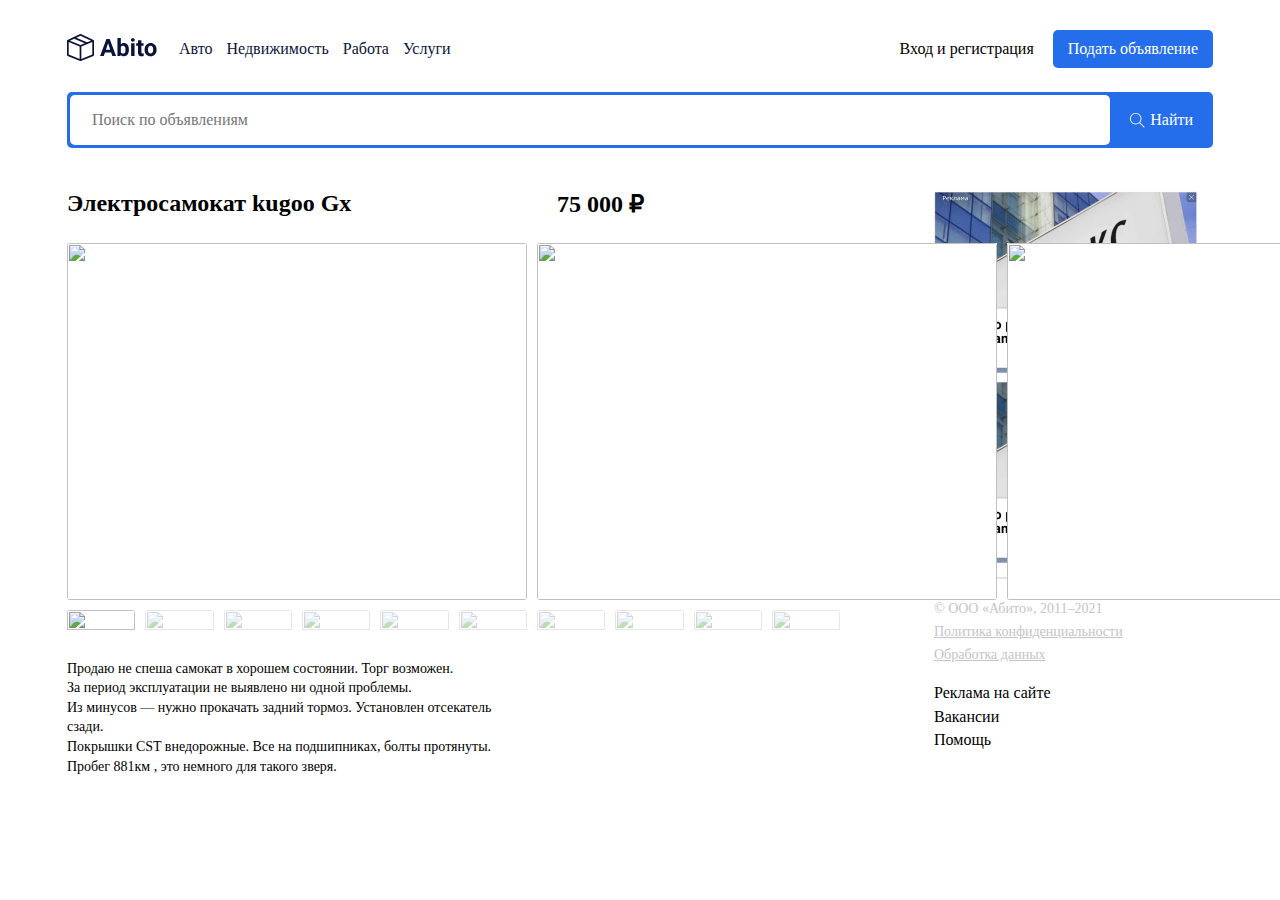
==== single.html @ 088f2d84 "full" ====
<!DOCTYPE html>
<html lang="en">
<head>
  <meta charset="UTF-8">
  <meta http-equiv="X-UA-Compatible" content="IE=edge">
  <meta name="viewport" content="width=device-width, initial-scale=1.0">
  <title>Benefit - доска объявлений</title>
  <link rel="preconnect" href="https://fonts.googleapis.com">
  <link rel="preconnect" href="https://fonts.gstatic.com" crossorigin>
  <!-- подключаем шрифт google -->
  <link href="https://fonts.googleapis.com/css2?family=Roboto:wght@400;700&display=swap" rel="stylesheet"/>
  <link rel="stylesheet" href="css/normalize.css">
  <link rel="stylesheet" href="https://unpkg.com/swiper/swiper-bundle.min.css" />
  <link rel="stylesheet" href="css/style.css">
</head>
<body>
  <!-- начало шапки сайта -->
  <header class="header container">
    <div class="navbar">
      <a href="/index.html" class="logo">
        <img src="img/logo.svg" alt="logo: Benefit" class="logo-image" />
      </a>
      <nav class="navbar-menu">
          <!-- меню -->
        <ul class="menu">
          <!-- пункт меню -->
          <li class="menu-item">
            <!-- ссылка -->
            <a href="#" class="menu-link">Авто</a>
          </li>
          <li class="menu-item">
          <a href="#" class="menu-link">Недвижимость</a>
          </li>
          <li class="menu-item">
          <a href="#" class="menu-link">Работа</a>
          </li>
          <li class="menu-item">
          <a href="#" class="menu-link">Услуги</a>
          </li>
        </ul>
      </nav>

      <div class="button-group">
        <a href="#" class="button button-link">Вход и регистрация</a>
        <a href="#" class="button button-primary">Подать объявление</a>
      </div>

    </div>
    <!-- /.navbar -->
    <div class="search-panel">
      <input type="search" class="search-input" placeholder="Поиск по объявлениям">
      <button class="search-button">
        <svg class="search-icon"
        width="15" height="15" viewBox="0 0 15 15" fill="none" xmlns="http://www.w3.org/2000/svg">
          <g clip-path="url(#clip0)">
            <path
              d="M14.6506 14.0012L10.0862 9.43675C10.9465 8.43352 11.4706 7.13293 11.4706 5.71058C11.4706 2.54822 8.89765 -0.0247192 5.7353 -0.0247192C4.20353 -0.0247192 2.76265 0.571751 1.67824 1.6544C0.595589 2.73793 -0.000881376 4.17881 9.77541e-07 5.71058C9.77541e-07 8.87293 2.57294 11.4459 5.7353 11.4459C7.15765 11.4459 8.45912 10.9218 9.46235 10.0615L14.0268 14.6259L14.6506 14.0012ZM5.7353 10.5635C3.06 10.5635 0.882354 8.38675 0.882354 5.71058C0.881472 4.41352 1.38618 3.19499 2.30294 2.2791C3.21882 1.36234 4.43824 0.857634 5.7353 0.857634C8.41059 0.857634 10.5882 3.0344 10.5882 5.71058C10.5882 8.38587 8.41059 10.5635 5.7353 10.5635Z"
              fill="white" />
          </g>
          <defs>
            <clipPath id="clip0">
              <rect width="15" height="15" fill="white" />
            </clipPath>
          </defs>
        </svg>

        <span class="search-button-text">Найти</span>
      </button>
    </div>
    <!-- /.search-panel -->
  </header>
  <!-- конец шапки -->
  <div class="page-content container">
    <!-- блок с объявлениями -->
    <main class="main main-single">
      <div class="content"><h2 class="page-title">Электросамокат kugoo Gx</h2>
        <!-- слайдер -->

      
      <body>
        <!-- Swiper -->
      
        <div style="--swiper-navigation-color: #fff; --swiper-pagination-color: #fff" class="swiper-container mySwiper2">
          <div class="swiper-wrapper">
            <div class="swiper-slide">
              <img src="https://swiperjs.com/demos/images/nature-1.jpg" />
            </div>
            <div class="swiper-slide">
              <img src="https://swiperjs.com/demos/images/nature-2.jpg" />
            </div>
            <div class="swiper-slide">
              <img src="https://swiperjs.com/demos/images/nature-3.jpg" />
            </div>
            <div class="swiper-slide">
              <img src="https://swiperjs.com/demos/images/nature-4.jpg" />
            </div>
            <div class="swiper-slide">
              <img src="https://swiperjs.com/demos/images/nature-5.jpg" />
            </div>
            <div class="swiper-slide">
              <img src="https://swiperjs.com/demos/images/nature-6.jpg" />
            </div>
            <div class="swiper-slide">
              <img src="https://swiperjs.com/demos/images/nature-7.jpg" />
            </div>
            <div class="swiper-slide">
              <img src="https://swiperjs.com/demos/images/nature-8.jpg" />
            </div>
            <div class="swiper-slide">
              <img src="https://swiperjs.com/demos/images/nature-9.jpg" />
            </div>
            <div class="swiper-slide">
              <img src="https://swiperjs.com/demos/images/nature-10.jpg" />
            </div>
          </div>

        </div>
        <div thumbsSlider="" class="swiper-container mySwiper">
          <div class="swiper-wrapper">
            <div class="swiper-slide">
              <img src="https://swiperjs.com/demos/images/nature-1.jpg" />
            </div>
            <div class="swiper-slide">
              <img src="https://swiperjs.com/demos/images/nature-2.jpg" />
            </div>
            <div class="swiper-slide">
              <img src="https://swiperjs.com/demos/images/nature-3.jpg" />
            </div>
            <div class="swiper-slide">
              <img src="https://swiperjs.com/demos/images/nature-4.jpg" />
            </div>
            <div class="swiper-slide">
              <img src="https://swiperjs.com/demos/images/nature-5.jpg" />
            </div>
            <div class="swiper-slide">
              <img src="https://swiperjs.com/demos/images/nature-6.jpg" />
            </div>
            <div class="swiper-slide">
              <img src="https://swiperjs.com/demos/images/nature-7.jpg" />
            </div>
            <div class="swiper-slide">
              <img src="https://swiperjs.com/demos/images/nature-8.jpg" />
            </div>
            <div class="swiper-slide">
              <img src="https://swiperjs.com/demos/images/nature-9.jpg" />
            </div>
            <div class="swiper-slide">
              <img src="https://swiperjs.com/demos/images/nature-10.jpg" />
            </div>
          </div>
        </div>

        <div class="content-text">
          <p>Продаю не спеша самокат в хорошем состоянии.
          Торг возможен. <br>
          За период эксплуатации не выявлено ни одной проблемы. <br>
          Из минусов — нужно прокачать задний тормоз.
          Установлен отсекатель сзади. <br>   
          Покрышки CST внедорожные.
          Все на подшипниках, болты протянуты.
          Пробег 881км , это немного для такого зверя.</p>
        </div>

      </div>
      <div class="author">
        <strong class="single-price">
          75 000 ₽
        </strong>
      <div class="author-wrapper">
        <div class="author-info">
          <span class="author-name">Михаил Воробьев</span>
          <div class="rating">
            <svg width="10" height="10" viewBox="0 0 10 10" fill="none" xmlns="http://www.w3.org/2000/svg">
              <path
                d="M9.97393 3.83595C9.90847 3.63346 9.72887 3.48965 9.51639 3.4705L6.63011 3.20842L5.4888 0.537072C5.40465 0.341297 5.21299 0.214569 5.00005 0.214569C4.78711 0.214569 4.59545 0.341297 4.5113 0.53753L3.36999 3.20842L0.483257 3.4705C0.271154 3.4901 0.0920116 3.63346 0.0261682 3.83595C-0.0396751 4.03844 0.0211327 4.26054 0.181583 4.40054L2.36326 6.31389L1.71994 9.14775C1.67286 9.35612 1.75374 9.5715 1.92662 9.69647C2.01955 9.76361 2.12827 9.79779 2.23791 9.79779C2.33244 9.79779 2.42621 9.77231 2.51036 9.72195L5.00005 8.23396L7.48882 9.72195C7.67094 9.83152 7.90052 9.82152 8.07302 9.69647C8.24598 9.57112 8.32678 9.35566 8.27971 9.14775L7.63638 6.31389L9.81806 4.40093C9.97851 4.26054 10.0398 4.03882 9.97393 3.83595Z"
                fill="#FFC107" />
            </svg>
<svg width="10" height="10" viewBox="0 0 10 10" fill="none" xmlns="http://www.w3.org/2000/svg">
  <path
    d="M9.97393 3.83595C9.90847 3.63346 9.72887 3.48965 9.51639 3.4705L6.63011 3.20842L5.4888 0.537072C5.40465 0.341297 5.21299 0.214569 5.00005 0.214569C4.78711 0.214569 4.59545 0.341297 4.5113 0.53753L3.36999 3.20842L0.483257 3.4705C0.271154 3.4901 0.0920116 3.63346 0.0261682 3.83595C-0.0396751 4.03844 0.0211327 4.26054 0.181583 4.40054L2.36326 6.31389L1.71994 9.14775C1.67286 9.35612 1.75374 9.5715 1.92662 9.69647C2.01955 9.76361 2.12827 9.79779 2.23791 9.79779C2.33244 9.79779 2.42621 9.77231 2.51036 9.72195L5.00005 8.23396L7.48882 9.72195C7.67094 9.83152 7.90052 9.82152 8.07302 9.69647C8.24598 9.57112 8.32678 9.35566 8.27971 9.14775L7.63638 6.31389L9.81806 4.40093C9.97851 4.26054 10.0398 4.03882 9.97393 3.83595Z"
    fill="#FFC107" />
</svg>
<svg width="10" height="10" viewBox="0 0 10 10" fill="none" xmlns="http://www.w3.org/2000/svg">
  <path
    d="M9.97393 3.83595C9.90847 3.63346 9.72887 3.48965 9.51639 3.4705L6.63011 3.20842L5.4888 0.537072C5.40465 0.341297 5.21299 0.214569 5.00005 0.214569C4.78711 0.214569 4.59545 0.341297 4.5113 0.53753L3.36999 3.20842L0.483257 3.4705C0.271154 3.4901 0.0920116 3.63346 0.0261682 3.83595C-0.0396751 4.03844 0.0211327 4.26054 0.181583 4.40054L2.36326 6.31389L1.71994 9.14775C1.67286 9.35612 1.75374 9.5715 1.92662 9.69647C2.01955 9.76361 2.12827 9.79779 2.23791 9.79779C2.33244 9.79779 2.42621 9.77231 2.51036 9.72195L5.00005 8.23396L7.48882 9.72195C7.67094 9.83152 7.90052 9.82152 8.07302 9.69647C8.24598 9.57112 8.32678 9.35566 8.27971 9.14775L7.63638 6.31389L9.81806 4.40093C9.97851 4.26054 10.0398 4.03882 9.97393 3.83595Z"
    fill="#FFC107" />
</svg>
<svg width="10" height="10" viewBox="0 0 10 10" fill="none" xmlns="http://www.w3.org/2000/svg">
  <path
    d="M9.97393 3.83595C9.90847 3.63346 9.72887 3.48965 9.51639 3.4705L6.63011 3.20842L5.4888 0.537072C5.40465 0.341297 5.21299 0.214569 5.00005 0.214569C4.78711 0.214569 4.59545 0.341297 4.5113 0.53753L3.36999 3.20842L0.483257 3.4705C0.271154 3.4901 0.0920116 3.63346 0.0261682 3.83595C-0.0396751 4.03844 0.0211327 4.26054 0.181583 4.40054L2.36326 6.31389L1.71994 9.14775C1.67286 9.35612 1.75374 9.5715 1.92662 9.69647C2.01955 9.76361 2.12827 9.79779 2.23791 9.79779C2.33244 9.79779 2.42621 9.77231 2.51036 9.72195L5.00005 8.23396L7.48882 9.72195C7.67094 9.83152 7.90052 9.82152 8.07302 9.69647C8.24598 9.57112 8.32678 9.35566 8.27971 9.14775L7.63638 6.31389L9.81806 4.40093C9.97851 4.26054 10.0398 4.03882 9.97393 3.83595Z"
    fill="#FFC107" />
</svg>
<svg width="10" height="10" viewBox="0 0 10 10" fill="none" xmlns="http://www.w3.org/2000/svg">
  <path
    d="M9.97393 3.83595C9.90847 3.63346 9.72887 3.48965 9.51639 3.4705L6.63011 3.20842L5.4888 0.537072C5.40465 0.341297 5.21299 0.214569 5.00005 0.214569C4.78711 0.214569 4.59545 0.341297 4.5113 0.53753L3.36999 3.20842L0.483257 3.4705C0.271154 3.4901 0.0920116 3.63346 0.0261682 3.83595C-0.0396751 4.03844 0.0211327 4.26054 0.181583 4.40054L2.36326 6.31389L1.71994 9.14775C1.67286 9.35612 1.75374 9.5715 1.92662 9.69647C2.01955 9.76361 2.12827 9.79779 2.23791 9.79779C2.33244 9.79779 2.42621 9.77231 2.51036 9.72195L5.00005 8.23396L7.48882 9.72195C7.67094 9.83152 7.90052 9.82152 8.07302 9.69647C8.24598 9.57112 8.32678 9.35566 8.27971 9.14775L7.63638 6.31389L9.81806 4.40093C9.97851 4.26054 10.0398 4.03882 9.97393 3.83595Z"
    fill="#FFC107" />
</svg>
            
            <span class="rating-counter">5 отзывов</span>
          </div>
          <span class="author-status">Частное лицо</span>
        </div>
        <div class="author-avatar">
          <img src="img/avatar.jpg" alt="" class="author-avatar">
        </div>

      </div>
              <div class="button-group">
                <button class="button button-block button-primary">Показать телефон</button>
                <button class="button button-block button-success">Напистать сообщение</button>
              </div>
      </div>
     
    </main>
    <!-- блок с боковой навигацией -->
    <aside class="sidebar">
      <a href="#" class="">
        <img src="img/banner.jpg" alt="">
      </a>
            <a href="#" class="">
              <img src="img/banner.jpg" alt="">
            </a>
            <hr color=" #E5E5E5">
            <footer class="footer">
              <p class="footer-text">© ООО «Абито», 2011–2021</p>
              <ul class="footer-menu">
                <li class="footer-menu-item">
                  <a href="#" class="footer-text">Политика конфиденциальности</a>
                </li>
                <li class="footer-menu-item">
                  <a href="#" class="footer-text">Обработка данных</a>
                </li>
              </ul>

              <ul class="footer-menu">
                <li class="footer-menu-item">
                  <a href="#" class="footer-link">Реклама на сайте</a>
                </li>
                <li class="footer-menu-item">
                  <a href="#" class="footer-link">Вакансии</a>
                </li>
                <li class="footer-menu-item">
                  <a href="#" class="footer-link">Помощь</a>
                </li>
              </ul>
            </footer>
      </div>

    </aside>
  </div>
  <script src="https://unpkg.com/swiper/swiper-bundle.min.js"></script>
  <script src="js/main.js"></script>
</body>
</html>
---- css/style.css ----
.body {
  font-family: "Roboto", sans-serif;
  font-size: 14px;
  color: #0a143a;
}
.container {
  max-width: 1146px; /* макс ширина */
  margin: auto; /* авт выравнивание по середине */
}
.header {
  padding-top: 30px;
  padding-bottom: 30px;
  margin-bottom: 12px;
}
.navbar {
  display: flex; /* делаем гибкий блок */
  align-items: center; /* выравниваем по вертикали по центру */
  justify-content: space-between; /* разбросать эл-ты по краям */
  margin-bottom: 24px;
}
.navbar-menu {
  margin-right: auto; /*автоматический отступ справа */
}

.menu {
  list-style: none; /*отключаем точки в списке*/
  margin: 0; /*обнуляем отступы */
  padding-left: 22px; /* внутренний отступ слева 22px */
  padding-right: 22px;
  display: flex;
}
/* для всех пунктов меню, кроме последнего */
.menu-item:not(:last-child) {
  margin-right: 14px;
}
.menu-link {
  text-decoration: none;
  color: #0a143a;
}
.button {
  text-decoration: none;
  display: inline-block;
  padding: 10px 15px; /* сверху и снизу 10, по краям 15 */
  cursor: pointer;
}
.button-link {
  color: inherit;
}
.button-primary {
  background: #256eeb;
  border-radius: 5px;
  color: white;
}
.search-panel {
  height: 50px;
  background: #256eeb;
  border-radius: 5px;
  display: flex;
  padding: 3px;
}
.search-input {
  flex-grow: 1;
  background: #ffffff;
  border-radius: 5px;
  border: none;
  padding-left: 22px;
  padding-right: 22px;
}
.search-button {
  background: #256eeb;
  border: none;
  color: white;
  padding-left: 20px;
  padding-right: 17px;
  display: flex;
  align-items: center;
  cursor: pointer;
}
.search-button-text {
  margin-left: 5px;
}
.page-content {
  display: grid;
  grid-template-columns: 9fr 3fr;
  grid-column-gap: 30px;
}
.card-image {
  border-radius: 10px;
  width: 264px;
  height: 178px;
  object-fit: cover;
}
.cards {
  display: flex;
  flex-wrap: wrap;
  justify-content: space-between;
}
.card {
  margin-bottom: 20px;
  max-width: 264px;
  max-height: 298px;
}
.card-title {
  font-size: 16px;
  line-height: 19px;
  color: #256eeb;
  margin-top: 12px;
  margin-bottom: 5px;
  max-width: 261px;
  max-height: 38px;
}
.card-header {
  display: flex;
  justify-content: space-between;
  align-items: center;
}
.like {
  background-color: white;
  border: none;
  cursor: pointer;
  margin-left: 15px;
}
.card-link {
  text-decoration: none;
}
.card-price {
  font-size: 16px;
  line-height: 19px;
  margin-bottom: 10px;
}
.card-text {
  font-size: 14px;
  line-height: 16px;
  color: #c4c4c4;
  margin-bottom: 4px;
  margin-top: 10px;
  display: block;
}
.sidebar .page-title {
  font-size: 18px;
  line-height: 21px;
}
.service {
  margin-bottom: 25px;
}
.service-title {
  margin-top: 7;
  margin-bottom: 5;
  font-weight: bold;
  font-size: 14px;
  line-height: 16px;

  color: #0a143a;
}
.service-text {
  font-size: 14px;
  line-height: 16px;
  max-width: 217px;
}
.footer-text {
  display: inline-block;
  font-size: 14px;
  line-height: 16px;
  color: #c4c4c4;
  margin-bottom: 5px;
}
.footer-menu {
  margin: 0;
  padding: 0;
  list-style: none;
  color: #c4c4c4;
  margin-bottom: 16px;
}
.footer-link {
  color: inherit;
  text-decoration: none;
  display: inline-block;
  margin-bottom: 5px;
  color: #000000;
}
.content {
  max-width: 460px;
  margin-right: 30px;
}
.swiper-image {
  width: 100%;
  border-radius: 10px;
}
.swiper-container {
  width: 100%;
  height: 100%;
}

.swiper-slide {
  text-align: center;
  font-size: 18px;
  background: #fff;

  /* Center slide text vertically */
  display: -webkit-box;
  display: -ms-flexbox;
  display: -webkit-flex;
  display: flex;
  -webkit-box-pack: center;
  -ms-flex-pack: center;
  -webkit-justify-content: center;
  justify-content: center;
  -webkit-box-align: center;
  -ms-flex-align: center;
  -webkit-align-items: center;
  align-items: center;
}

.swiper-slide img {
  display: block;
  width: 100%;
  height: 100%;
  object-fit: cover;
}

.swiper-container {
  width: 100%;
  height: 357px;
  margin-left: auto;
  margin-right: auto;
}

.swiper-slide {
  background-size: cover;
  background-position: center;
}

.mySwiper2 {
  border-radius: 10px;
  width: 100%;
}

.mySwiper {
  height: 20%;
  box-sizing: border-box;
  padding: 10px 0;
}

.mySwiper .swiper-slide {
  width: 25%;
  height: 100%;
  opacity: 0.4;
  border-radius: 10px;
}

.mySwiper .swiper-slide-thumb-active {
  opacity: 1;
}

.swiper-slide img {
  display: block;
  width: 100%;
  height: 100%;
  object-fit: cover;
  border-radius: 3px;
}
.content-text {
  font-size: 14px;
  line-height: 140%;
  color: inherit;
}
.main-single {
  display: flex;
  align-items: flex-start;
}
.author {
  min-width: 264px;
}
.author-wrapper {
  display: flex;
  align-items: center;
  justify-content: space-between;

  margin-top: 25px;
  margin-bottom: 30px;
}
.author-avatar {
  width: 50px;
  height: 50px;
  object-fit: cover;
  border-radius: 50%;
}
.author-name {
  font-weight: bold;
  font-size: 14px;
  line-height: 16px;
  display: block;
  margin-bottom: 4px;
}
.single-price {
  font-size: 24px;
  line-height: 28px;
  margin-top: 0;
  margin-bottom: 25px;
  display: block;
}
.page-title {
  margin-top: 0;
  margin-bottom: 25px;
}
.rating {
  margin-bottom: 5px;
}
.rating-counter {
  margin-left: 10px;
  opacity: 0, 5;
}
.author-status {
  font-size: 12px;
  line-height: 14px;
}
.button-block {
  width: 100%;
  height: 54px;
  margin-bottom: 14px;
  border: none;
}
.button-success {
  background-color: #14b4be;
  border-radius: 5px;
  color: white;
}
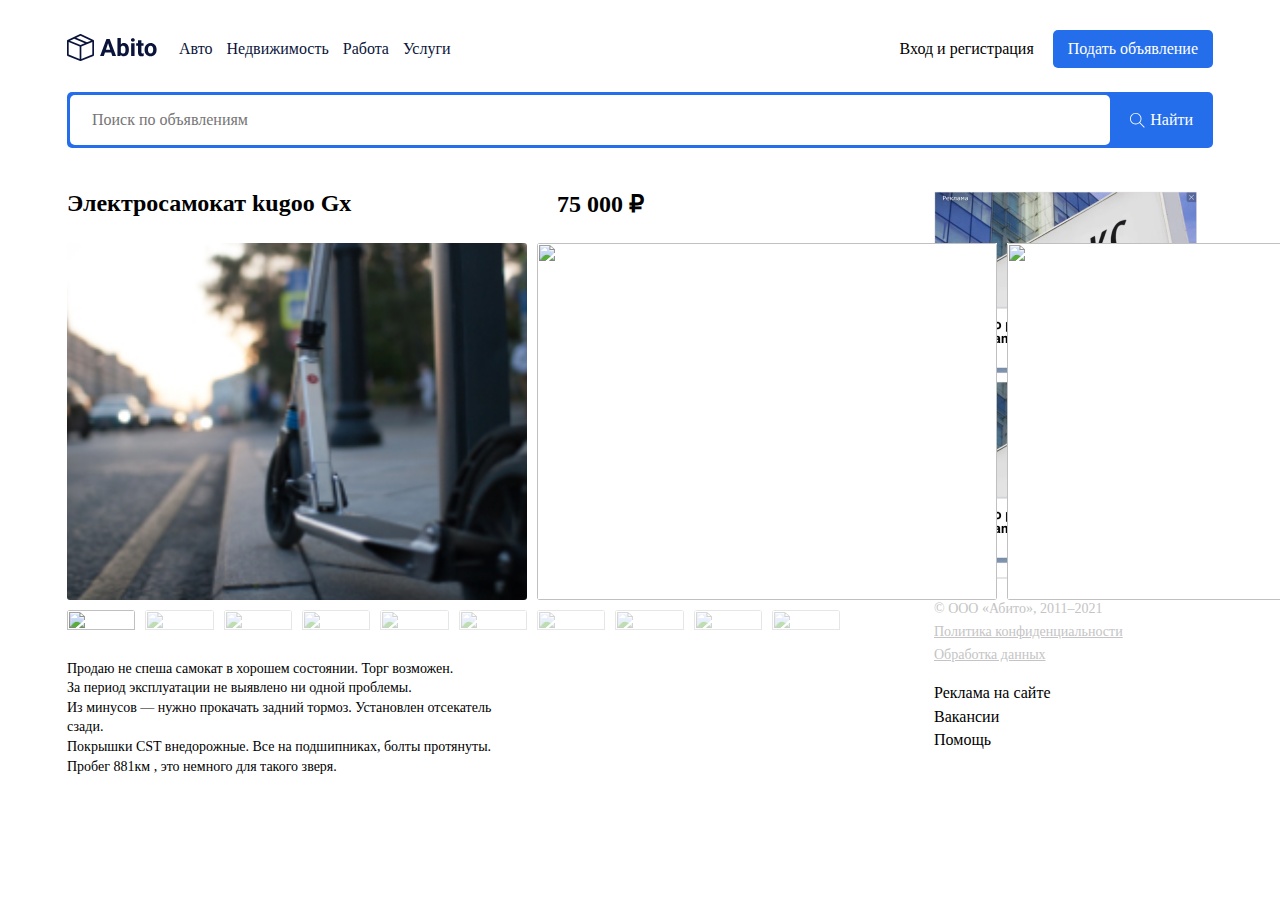
==== commit d900e6af: "adaptive" ====
--- a/single.html
+++ b/single.html
@@ -39,12 +39,10 @@
           </li>
         </ul>
       </nav>
-
       <div class="button-group">
         <a href="#" class="button button-link">Вход и регистрация</a>
         <a href="#" class="button button-primary">Подать объявление</a>
       </div>
-
     </div>
     <!-- /.navbar -->
     <div class="search-panel">
@@ -75,15 +73,12 @@
     <main class="main main-single">
       <div class="content"><h2 class="page-title">Электросамокат kugoo Gx</h2>
         <!-- слайдер -->
-
-      
       <body>
         <!-- Swiper -->
-      
         <div style="--swiper-navigation-color: #fff; --swiper-pagination-color: #fff" class="swiper-container mySwiper2">
           <div class="swiper-wrapper">
             <div class="swiper-slide">
-              <img src="https://swiperjs.com/demos/images/nature-1.jpg" />
+              <img src="img/card-image_1.jpg" />
             </div>
             <div class="swiper-slide">
               <img src="https://swiperjs.com/demos/images/nature-2.jpg" />
@@ -194,8 +189,7 @@
   <path
     d="M9.97393 3.83595C9.90847 3.63346 9.72887 3.48965 9.51639 3.4705L6.63011 3.20842L5.4888 0.537072C5.40465 0.341297 5.21299 0.214569 5.00005 0.214569C4.78711 0.214569 4.59545 0.341297 4.5113 0.53753L3.36999 3.20842L0.483257 3.4705C0.271154 3.4901 0.0920116 3.63346 0.0261682 3.83595C-0.0396751 4.03844 0.0211327 4.26054 0.181583 4.40054L2.36326 6.31389L1.71994 9.14775C1.67286 9.35612 1.75374 9.5715 1.92662 9.69647C2.01955 9.76361 2.12827 9.79779 2.23791 9.79779C2.33244 9.79779 2.42621 9.77231 2.51036 9.72195L5.00005 8.23396L7.48882 9.72195C7.67094 9.83152 7.90052 9.82152 8.07302 9.69647C8.24598 9.57112 8.32678 9.35566 8.27971 9.14775L7.63638 6.31389L9.81806 4.40093C9.97851 4.26054 10.0398 4.03882 9.97393 3.83595Z"
     fill="#FFC107" />
-</svg>
-            
+</svg>       
             <span class="rating-counter">5 отзывов</span>
           </div>
           <span class="author-status">Частное лицо</span>
@@ -203,14 +197,12 @@
         <div class="author-avatar">
           <img src="img/avatar.jpg" alt="" class="author-avatar">
         </div>
-
       </div>
               <div class="button-group">
                 <button class="button button-block button-primary">Показать телефон</button>
                 <button class="button button-block button-success">Напистать сообщение</button>
               </div>
-      </div>
-     
+      </div>     
     </main>
     <!-- блок с боковой навигацией -->
     <aside class="sidebar">
@@ -245,10 +237,9 @@
               </ul>
             </footer>
       </div>
-
     </aside>
   </div>
   <script src="https://unpkg.com/swiper/swiper-bundle.min.js"></script>
   <script src="js/main.js"></script>
 </body>
-</html>+</html>
--- a/css/style.css
+++ b/css/style.css
@@ -17,6 +17,11 @@
   align-items: center; /* выравниваем по вертикали по центру */
   justify-content: space-between; /* разбросать эл-ты по краям */
   margin-bottom: 24px;
+}
+.navbar-panel {
+  flex-grow: 1;
+  display: flex;
+  align-items: center;
 }
 .navbar-menu {
   margin-right: auto; /*автоматический отступ справа */
@@ -325,3 +330,101 @@
   border-radius: 5px;
   color: white;
 }
+.menu-button {
+  background-color: white;
+  cursor: pointer;
+  border: none;
+  display: none;
+}
+.close-menu {
+  display: none;
+}
+@media (max-width: 1200px) {
+  .container {
+    max-width: 960px;
+  }
+  .card {
+    width: 45%;
+  }
+  .card-image {
+    width: 100%;
+    height: 200px;
+  }
+}
+@media (max-width: 992px) {
+  .container {
+    max-width: 740px;
+  }
+  .card-image {
+    height: 150px;
+  }
+}
+@media (max-width: 768px) {
+  .container {
+    max-width: 560px;
+  }
+  .card {
+    width: 100%;
+  }
+  .page-content {
+    grid-template-columns: 8fr 4fr;
+  }
+  .menu-button {
+    display: block;
+  }
+  .close-menu {
+    display: block;
+    position: absolute;
+    right: 30px;
+    top: 30px;
+    cursor: pointer;
+    background-color: white;
+    border: none;
+  }
+  .navbar-panel {
+    position: fixed;
+    right: 0;
+    top: 0;
+    width: 100%;
+    height: 100%;
+    background-color: white;
+    z-index: 9;
+    flex-direction: column;
+    align-items: center;
+    justify-content: center;
+    transition: transform 0.2s, opacity 0.2s;
+    transform: translateX(100%);
+    opacity: 0;
+  }
+  .is-open {
+    transform: translateX(0%);
+    opacity: 1;
+  }
+  .navbar-menu {
+    margin-left: auto;
+  }
+  .menu {
+    flex-direction: column;
+    align-items: center;
+    justify-content: center;
+  }
+  .menu-item:not(:last-child) {
+    margin-right: 0;
+    margin-bottom: 10px;
+  }
+  .button-group {
+    display: flex;
+    flex-direction: column;
+  }
+}
+@media (max-width: 576px) {
+  .container {
+    max-width: 90%;
+  }
+  .page-content {
+    grid-template-columns: 12fr;
+  }
+  .search-button-text {
+    display: none;
+  }
+}
